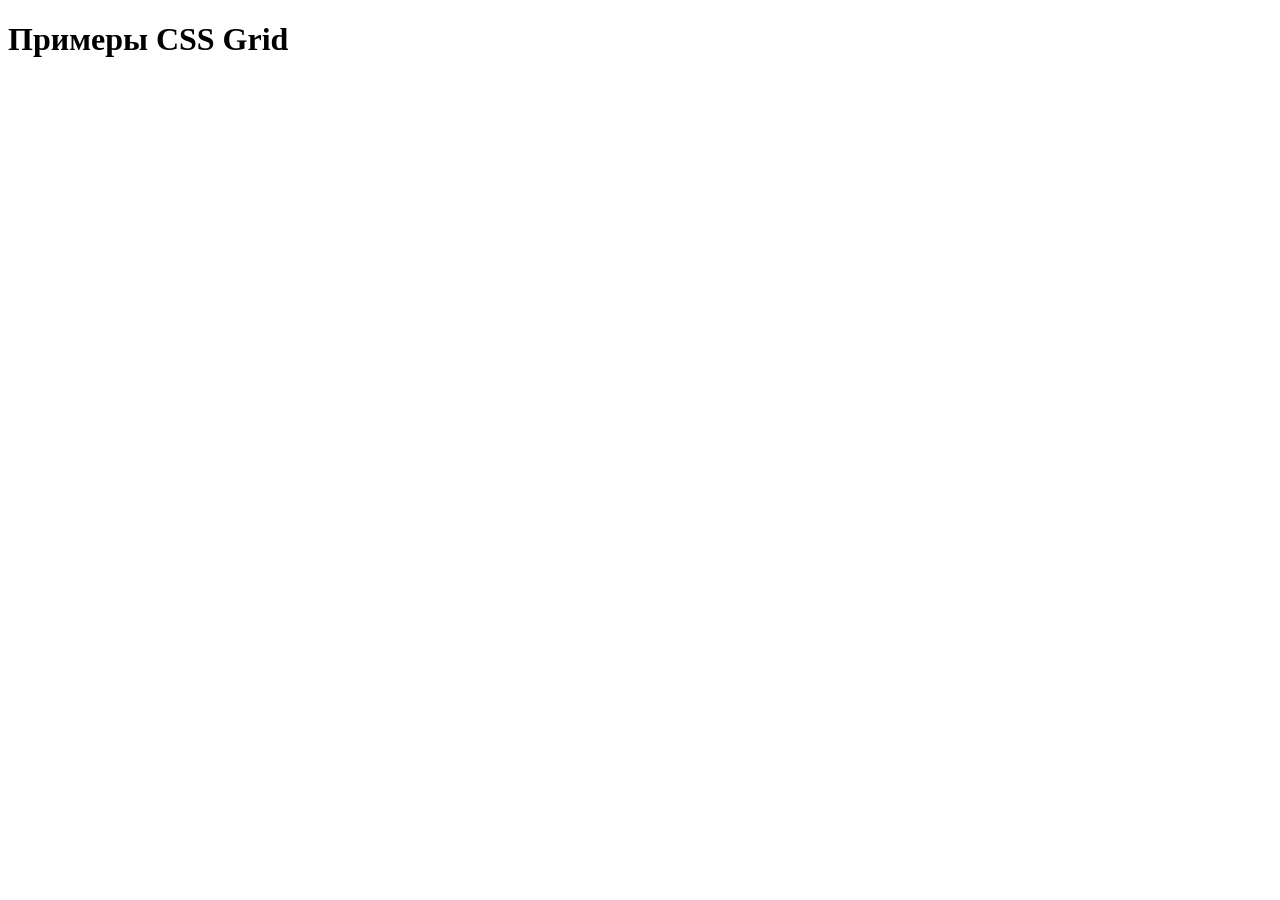
==== gridPractice.html @ 732a53cf "Added base HTML structure for Grid practice" ====
<!DOCTYPE html>
<html lang="ru-RU">
<head>
    <meta charset="UTF-8">
    <meta name="viewport" content="width=device-width, initial-scale=1.0">
    <link rel="stylesheet" href="gridPractice.css">
    <title>Grid Examples</title>
</head>
<body>
    <h1>Примеры CSS Grid</h1>
</body>
</html>
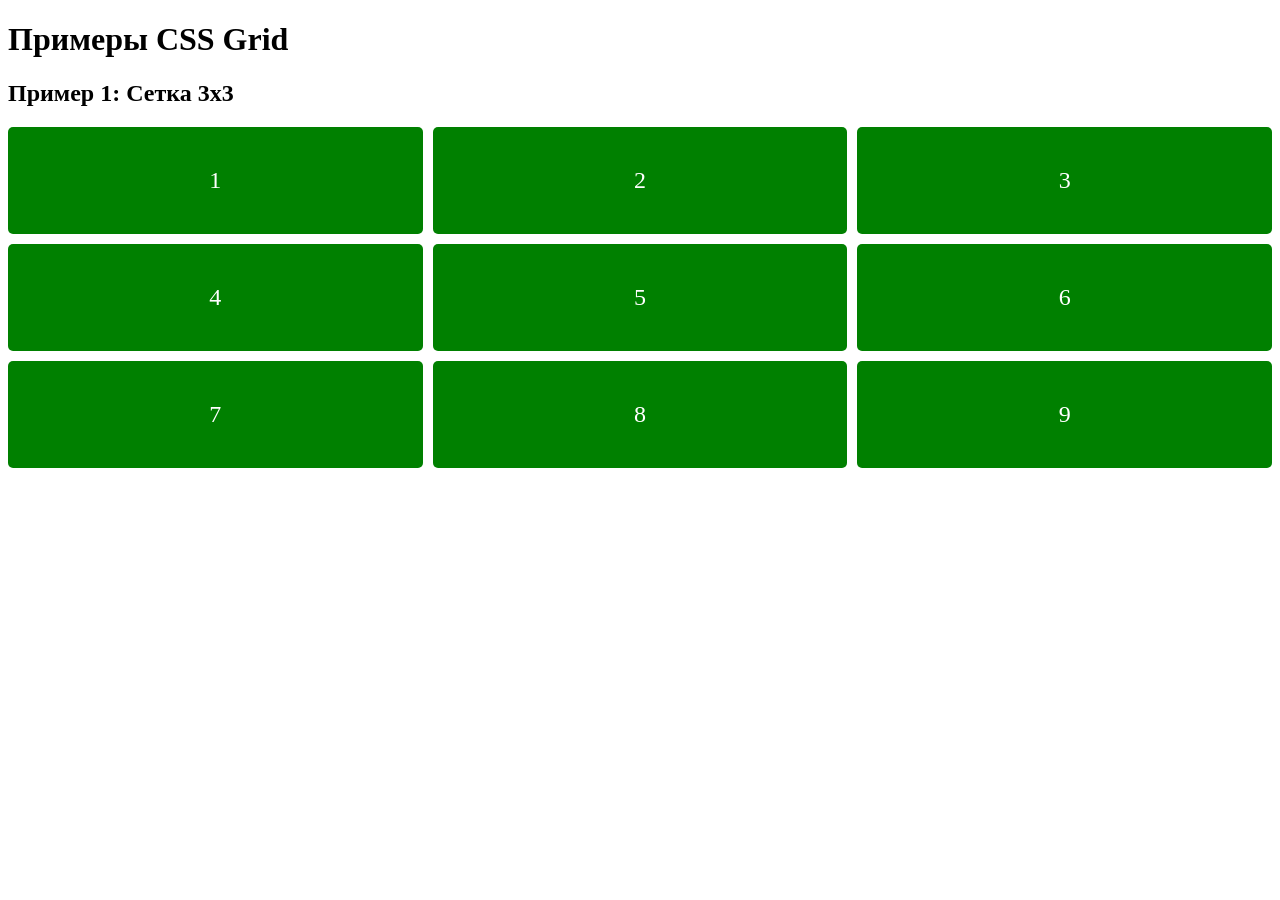
==== commit ea1a821c: "Added simple 3x3 Grid example" ====
--- a/gridPractice.html
+++ b/gridPractice.html
@@ -8,5 +8,19 @@
 </head>
 <body>
     <h1>Примеры CSS Grid</h1>
+    <section>
+        <h2>Пример 1: Сетка 3х3</h2>
+        <div class="simple-grid">
+            <div class="grid-item">1</div>
+            <div class="grid-item">2</div>
+            <div class="grid-item">3</div>
+            <div class="grid-item">4</div>
+            <div class="grid-item">5</div>
+            <div class="grid-item">6</div>
+            <div class="grid-item">7</div>
+            <div class="grid-item">8</div>
+            <div class="grid-item">9</div>
+        </div>
+    </section>
 </body>
 </html>
--- a/gridPractice.css
+++ b/gridPractice.css
@@ -0,0 +1,14 @@
+.simple-grid{
+    display: grid;
+    grid-template-columns: repeat(3, 1fr);
+    gap: 10px;
+}
+
+.grid-item{
+    background-color: green;
+    color: white;
+    padding: 40px;
+    text-align: center;
+    font-size: 24px;
+    border-radius: 5px;
+}
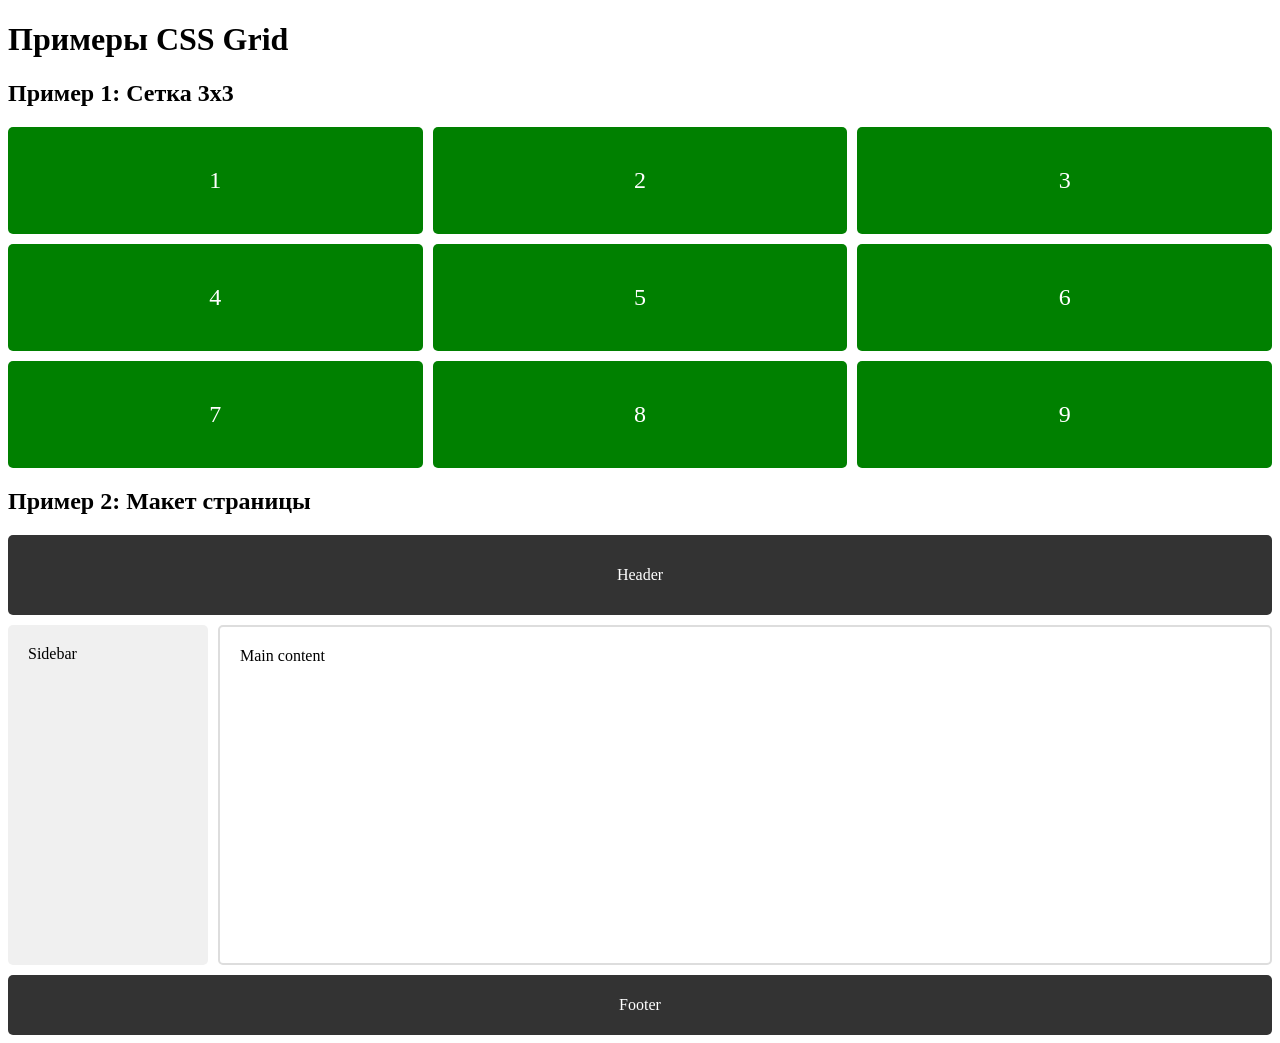
==== commit 084b0183: "Added page layout using grid-template-areas" ====
--- a/gridPractice.html
+++ b/gridPractice.html
@@ -22,5 +22,14 @@
             <div class="grid-item">9</div>
         </div>
     </section>
+    <section>
+        <h2>Пример 2: Макет страницы</h2>
+        <div class="page-layout">
+            <header class="header">Header</header>
+            <aside class="sidebar">Sidebar</aside>
+            <main class="main">Main content</main>
+            <footer class="footer">Footer</footer>
+        </div>
+    </section>
 </body>
 </html>
--- a/gridPractice.css
+++ b/gridPractice.css
@@ -11,4 +11,47 @@
     text-align: center;
     font-size: 24px;
     border-radius: 5px;
+}
+
+.page-layout{
+    display: grid;
+    grid-template-areas: 
+    "header header"
+    "sidebar main"
+    "footer footer";
+    grid-template-columns: 200px 1fr;
+    grid-template-rows: 80px 1fr 60px;
+    gap: 10px;
+    height: 500px;
+}
+.header{
+    grid-area: header;
+    background-color: #333;
+    color: white;
+    display: flex;
+    align-items: center;
+    justify-content: center;
+    border-radius: 5px;
+}
+.sidebar{
+    grid-area: sidebar;
+    background-color: #f0f0f0;
+    padding: 20px;
+    border-radius: 5px;
+}
+.main{
+    grid-area: main;
+    background-color: #fff;
+    border: 2px solid #ddd;
+    padding: 20px;
+    border-radius: 5px;
+}
+.footer{
+    grid-area: footer;
+    background-color: #333;
+    color: white;
+    display: flex;
+    align-items: center;
+    justify-content: center;
+    border-radius: 5px;
 }
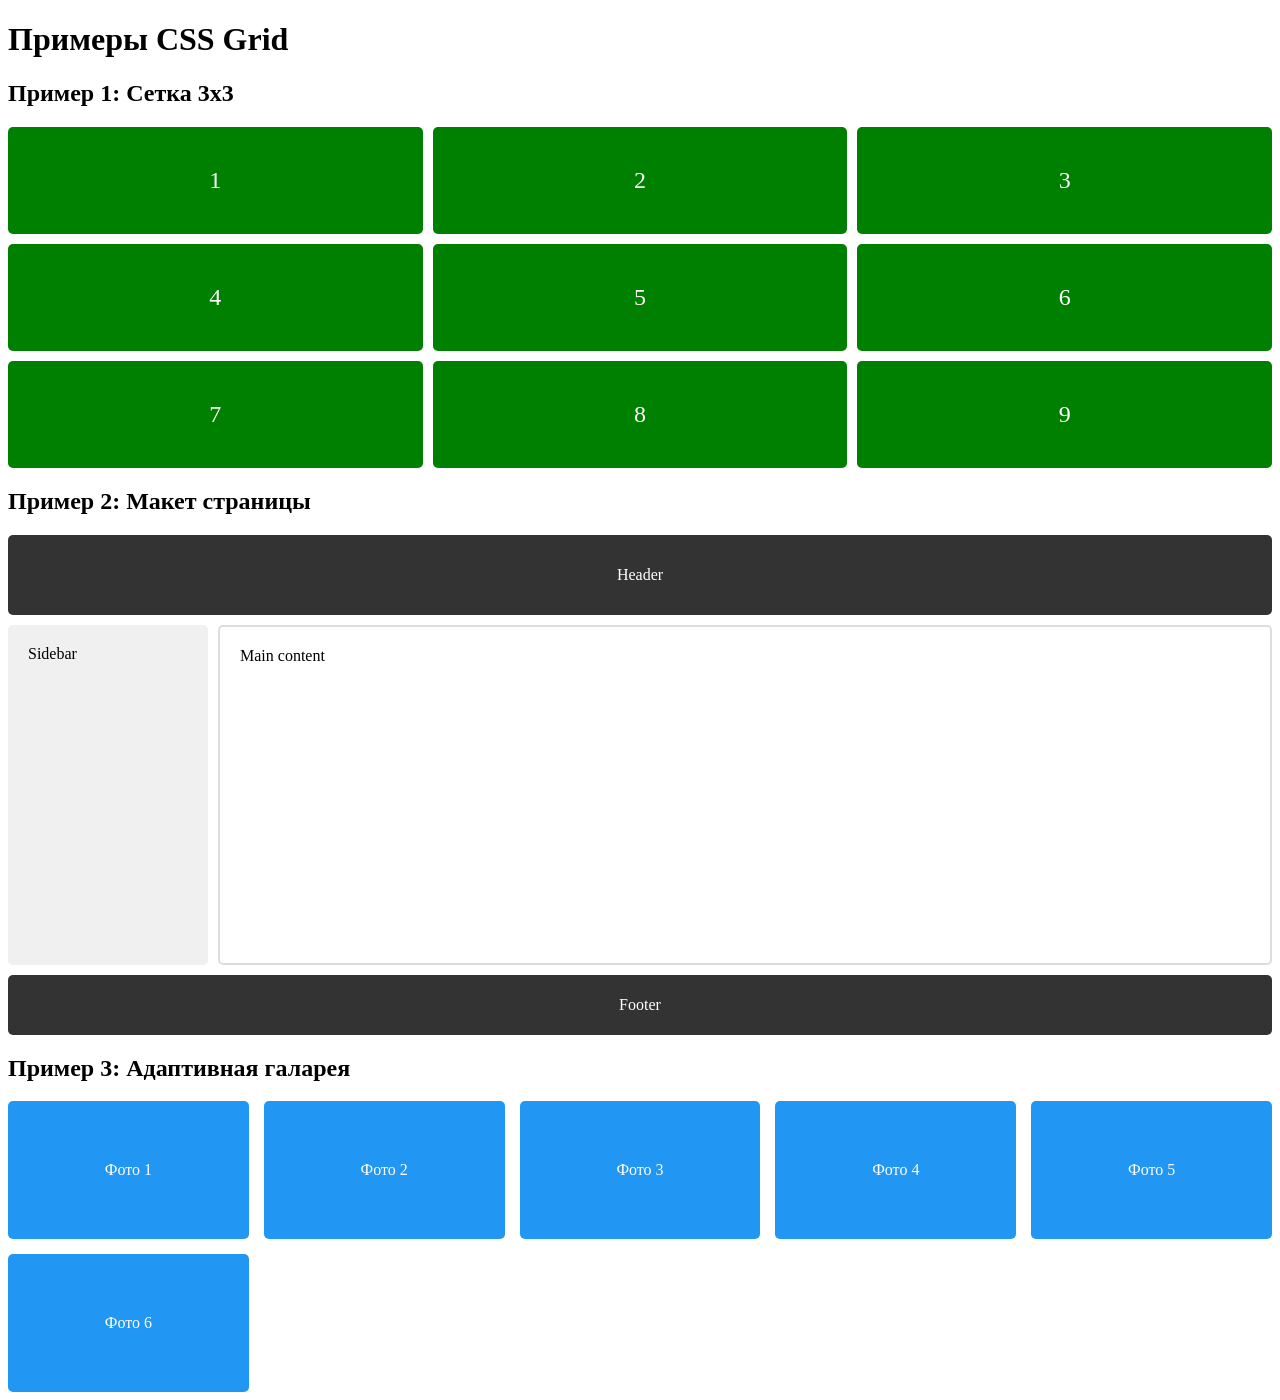
==== commit 99f2faac: "Added responsive grid gallery" ====
--- a/gridPractice.html
+++ b/gridPractice.html
@@ -31,5 +31,16 @@
             <footer class="footer">Footer</footer>
         </div>
     </section>
+    <section>
+        <h2>Пример 3: Адаптивная галарея</h2>
+        <div class="gallery">
+            <div class="gallery-item">Фото 1</div>
+            <div class="gallery-item">Фото 2</div>
+            <div class="gallery-item">Фото 3</div>
+            <div class="gallery-item">Фото 4</div>
+            <div class="gallery-item">Фото 5</div>
+            <div class="gallery-item">Фото 6</div>
+        </div>
+    </section>
 </body>
 </html>
--- a/gridPractice.css
+++ b/gridPractice.css
@@ -54,4 +54,21 @@
     align-items: center;
     justify-content: center;
     border-radius: 5px;
+}
+
+.gallery{
+    display: grid;
+    grid-template-columns: repeat(auto-fit, minmax(200px, 1fr));
+    gap: 15px;
+}
+.gallery-item{
+    background-color: #2196f3;
+    color: white;
+    padding: 60px;
+    text-align: center;
+    border-radius: 5px;
+    transition: transform 0.3s;
+}
+.gallery-item:hover{
+    transform: scale(1.05);
 }
